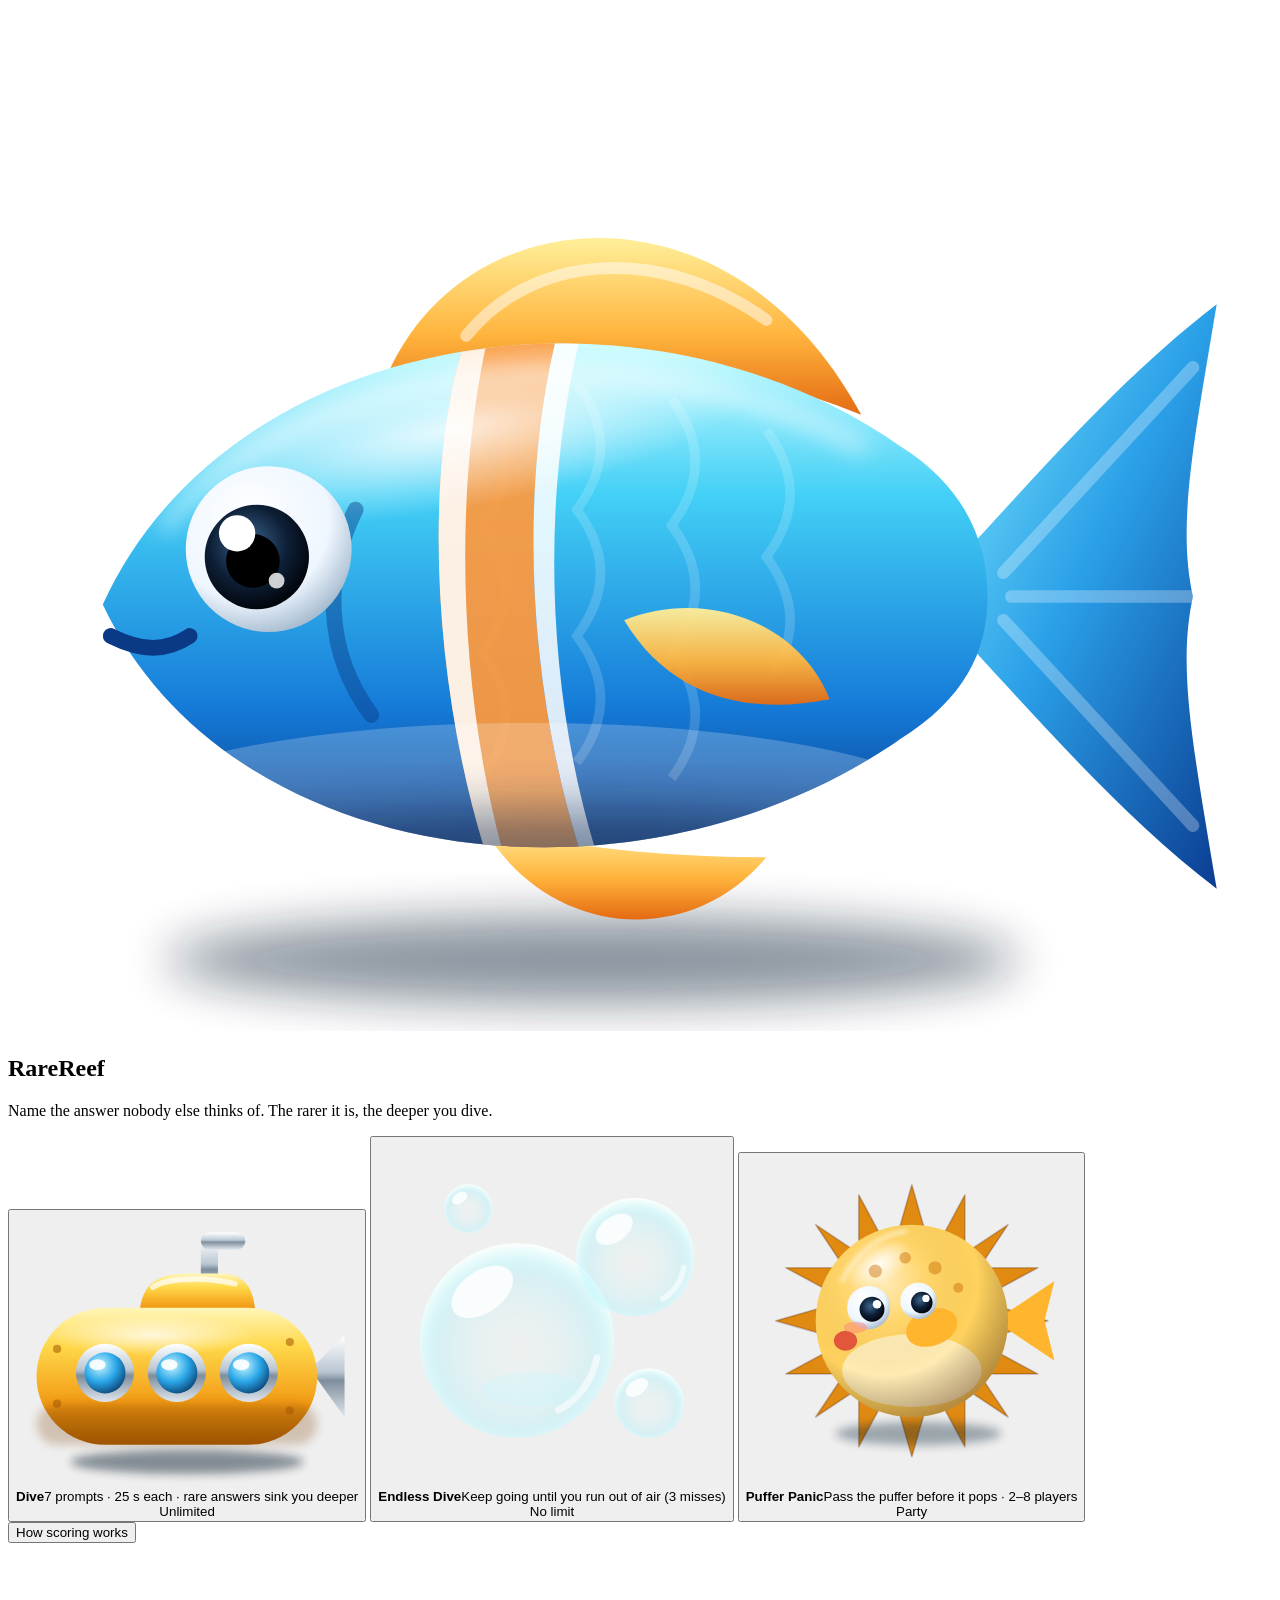
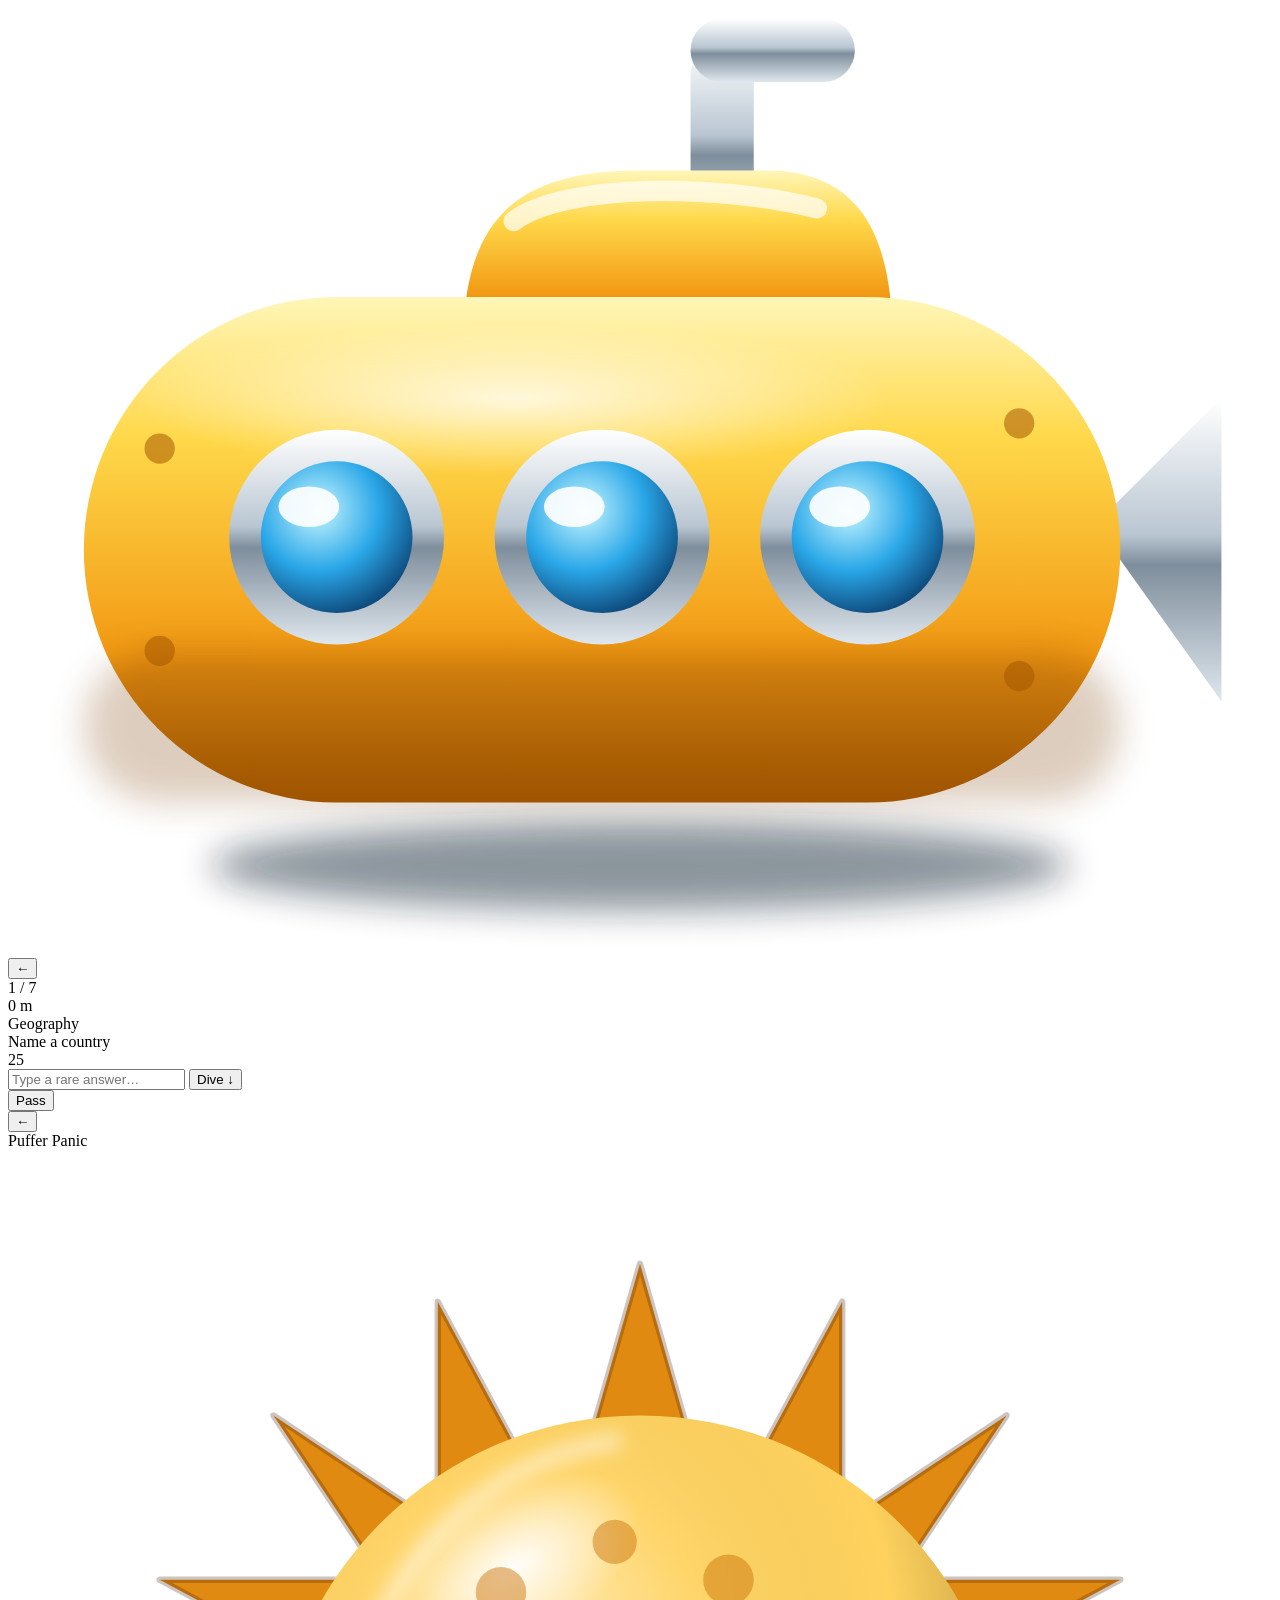
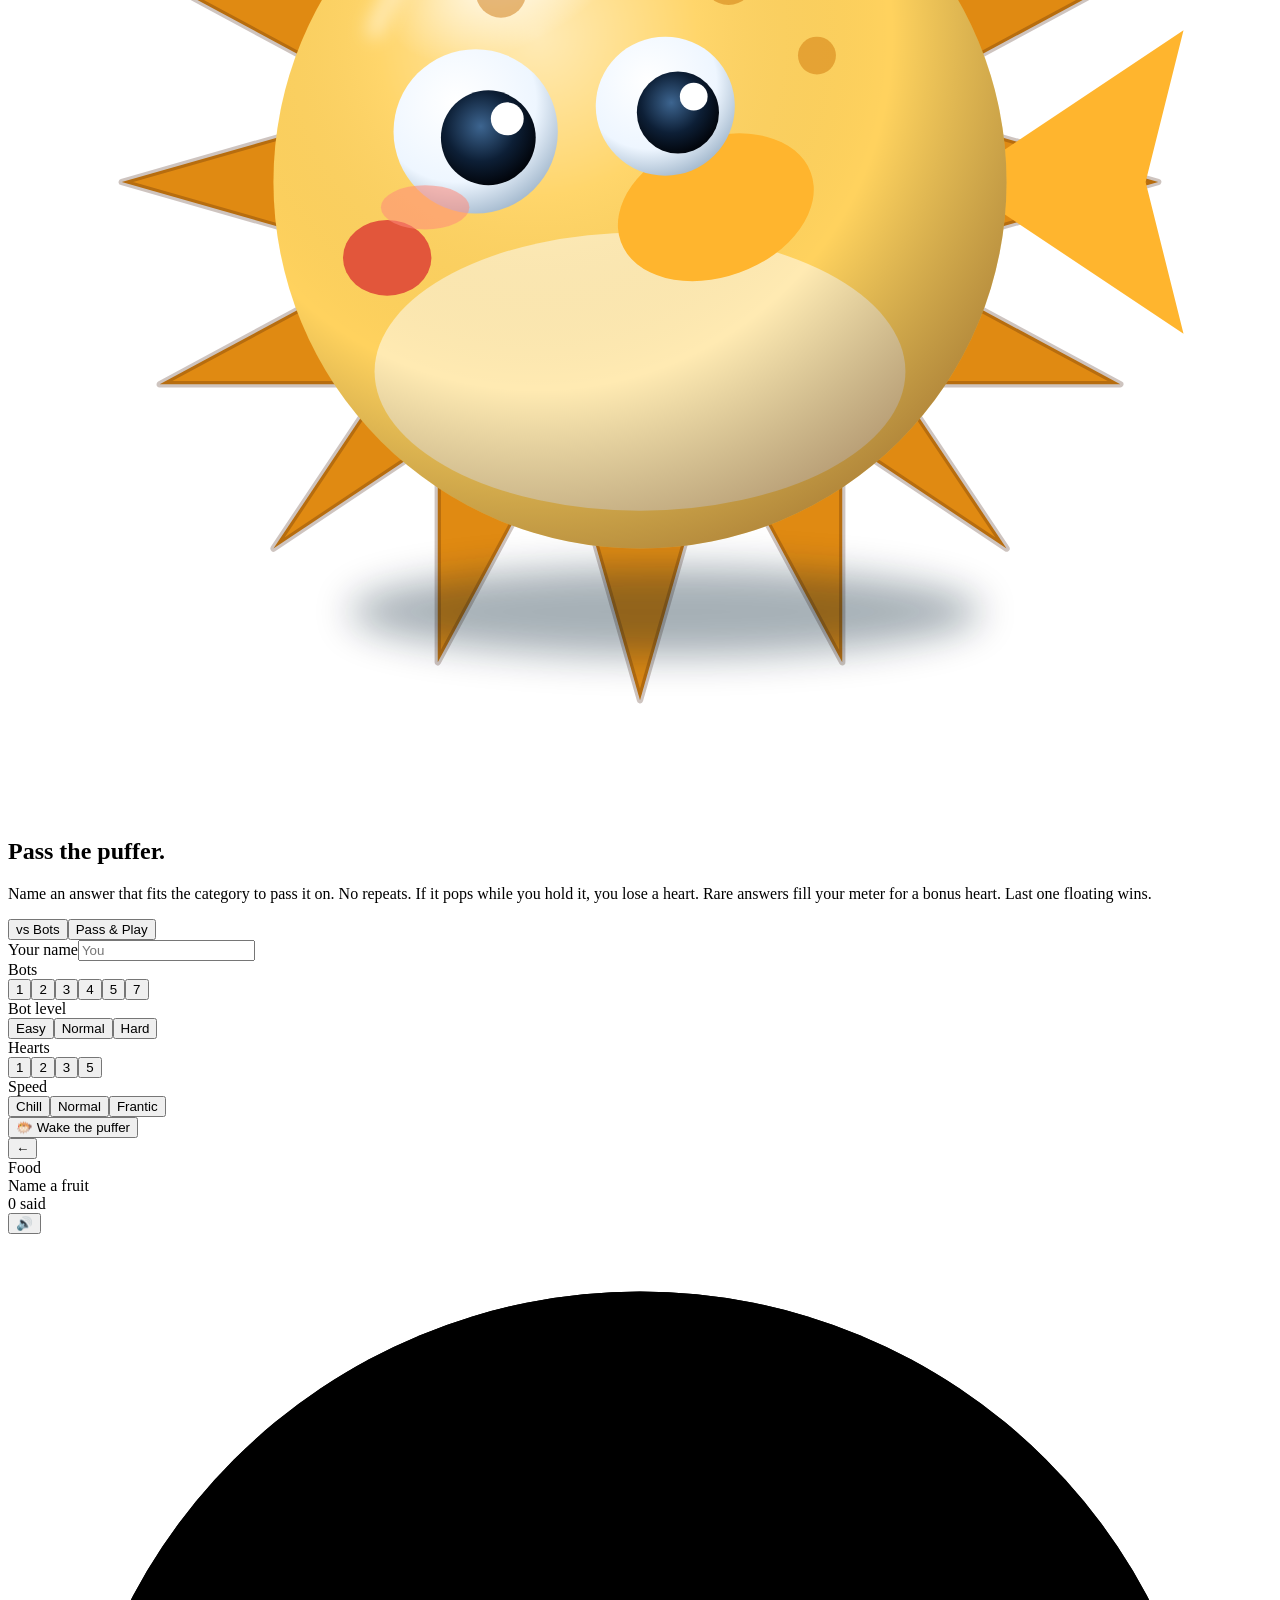
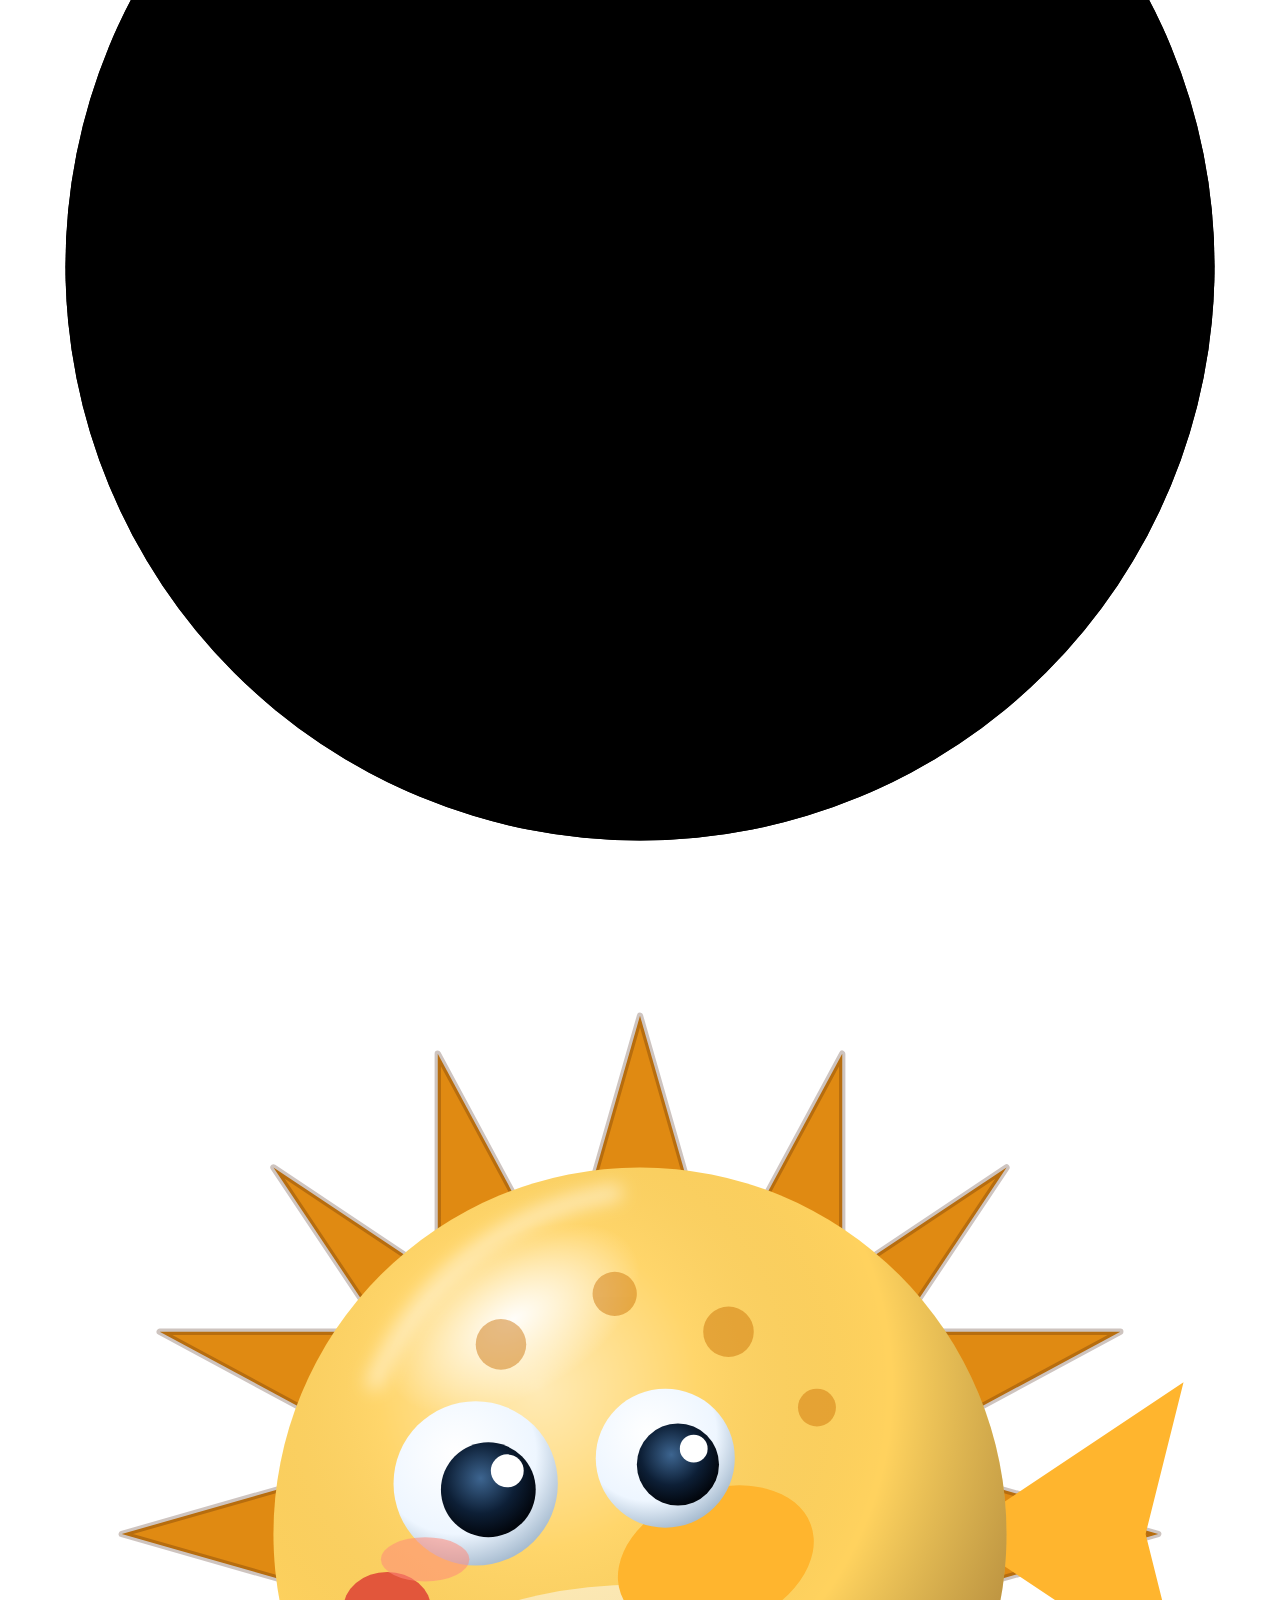
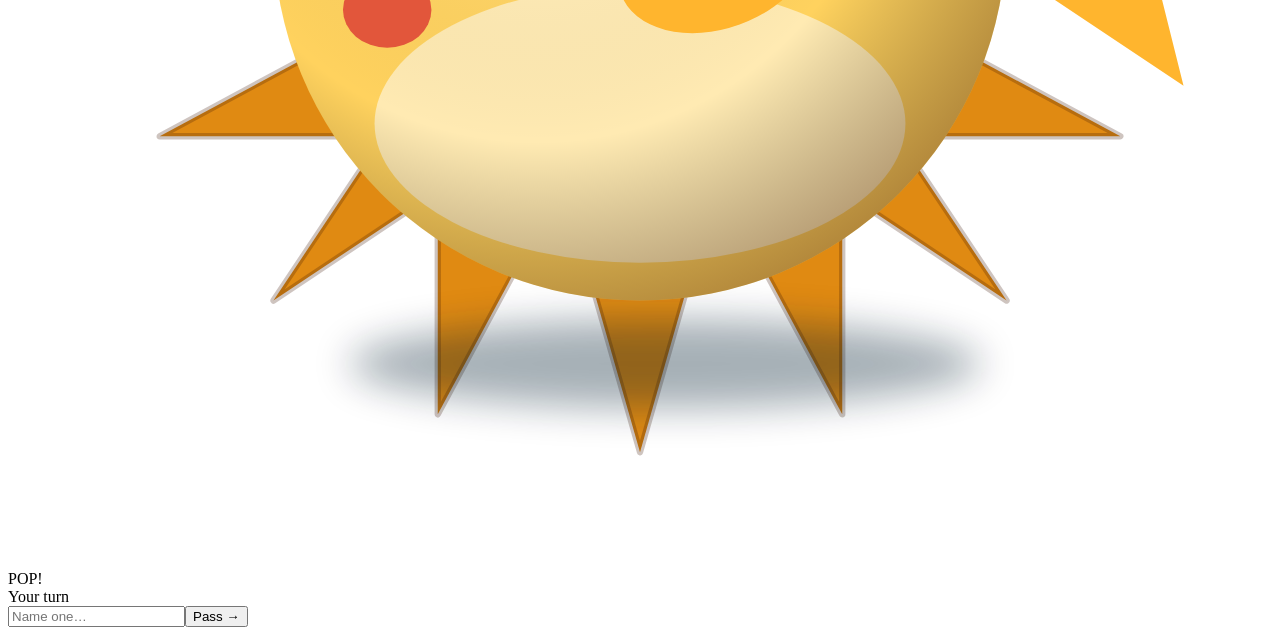
==== src/index.src.html @ 7932fa3f "Replace project with Rare Reef Unlimited rare-answer trivia game (Dive, Endless Dive) plus Puffer Pa" ====
<!DOCTYPE html>
<html lang="en">
<head>
<meta charset="utf-8">
<meta name="viewport" content="width=device-width, initial-scale=1, viewport-fit=cover">
<title>Rare Reef</title>
<link rel="preconnect" href="https://fonts.googleapis.com">
<link rel="preconnect" href="https://fonts.gstatic.com" crossorigin>
<link href="https://fonts.googleapis.com/css2?family=Fredoka:wght@500;600;700&family=Inter:wght@400;500;600;700;800&display=swap" rel="stylesheet">
<style>/*CSS*/</style>
</head>
<body>
<canvas id="sea"></canvas>
<div id="flash"></div>

<!-- ============ HOME ============ -->
<section class="screen" id="home">
  <div class="home-wrap">
    <div class="logo">
      <svg class="logo-fish" viewBox="0 0 160 110" aria-hidden="true"><use href="#fish3d"/></svg>
      <h1>Rare<span>Reef</span></h1>
    </div>
    <p class="tag">Name the answer nobody else thinks of. The rarer it is, the deeper you dive.</p>

    <div class="mode-grid">
      <button class="mode-card dive" id="goDive">
        <div class="mode-ico"><svg viewBox="0 0 100 80"><use href="#sub3d"/></svg></div>
        <div class="mode-txt"><b>Dive</b><span>7 prompts · 25 s each · rare answers sink you deeper</span></div>
        <div class="mode-badge">Unlimited</div>
      </button>
      <button class="mode-card endless" id="goEndless">
        <div class="mode-ico"><svg viewBox="0 0 100 100"><use href="#bubbles3d"/></svg></div>
        <div class="mode-txt"><b>Endless Dive</b><span>Keep going until you run out of air (3 misses)</span></div>
        <div class="mode-badge">No limit</div>
      </button>
      <button class="mode-card partyc" id="goParty">
        <div class="mode-ico"><svg viewBox="0 0 200 200"><use href="#pufferBig"/></svg></div>
        <div class="mode-txt"><b>Puffer Panic</b><span>Pass the puffer before it pops · 2–8 players</span></div>
        <div class="mode-badge hot">Party</div>
      </button>
    </div>

    <div class="packs" id="packs"></div>

    <div class="stats" id="stats"></div>
    <div class="tiers-legend" id="legend"></div>
    <button class="link" id="howBtn">How scoring works</button>
  </div>
</section>

<!-- ============ DIVE ============ -->
<section class="screen" id="dive">
  <div class="gauge" id="gauge"><div class="gauge-track" id="gaugeTrack"></div><div class="gauge-sub" id="gaugeSub"><svg viewBox="0 0 100 80"><use href="#sub3d"/></svg></div></div>
  <div class="dive-wrap">
    <div class="topbar">
      <button class="icon-btn" id="diveBack" aria-label="Back">←</button>
      <div class="round" id="roundLbl">1 / 7</div>
      <div class="depth" id="depthLbl">0 m</div>
    </div>
    <div class="lives" id="lives"></div>
    <div class="prompt-card" id="promptCard">
      <div class="chip" id="packChip">Geography</div>
      <div class="prompt" id="promptTxt">Name a country</div>
      <div class="timer"><div class="timer-fill" id="timerFill"></div><span id="timerTxt">25</span></div>
      <form id="answerForm" autocomplete="off">
        <input id="answer" type="text" placeholder="Type a rare answer…" maxlength="60" autocapitalize="off" spellcheck="false">
        <button class="go" type="submit">Dive ↓</button>
      </form>
      <div class="msg" id="msg"></div>
      <button class="link small" id="passBtn">Pass</button>
    </div>
    <div class="reveal" id="reveal"></div>
  </div>
</section>

<!-- ============ RESULTS ============ -->
<section class="screen" id="results">
  <div class="res-wrap" id="resWrap"></div>
</section>

<!-- ============ PARTY SETUP ============ -->
<section class="screen" id="setup">
  <div class="setup-wrap">
    <div class="topbar"><button class="icon-btn" id="setupBack" aria-label="Back">←</button><div class="round">Puffer Panic</div><div></div></div>
    <div class="setup-hero"><svg viewBox="0 0 200 200" class="hero-puffer"><use href="#pufferBig"/></svg>
      <div><h2>Pass the puffer.</h2><p>Name an answer that fits the category to pass it on. No repeats. If it pops while you hold it, you lose a heart. Rare answers fill your meter for a bonus heart. Last one floating wins.</p></div></div>
    <div class="seg big" id="pmode"><button data-v="bots" class="on">vs Bots</button><button data-v="local">Pass &amp; Play</button></div>
    <div id="botsCfg">
      <label class="fld">Your name<input id="youName" maxlength="14" placeholder="You"></label>
      <div class="row2"><span>Bots</span><div class="seg" id="botCount"><button data-v="1">1</button><button data-v="2">2</button><button data-v="3" class="on">3</button><button data-v="4">4</button><button data-v="5">5</button><button data-v="7">7</button></div></div>
      <div class="row2"><span>Bot level</span><div class="seg" id="botLevel"><button data-v="easy">Easy</button><button data-v="normal" class="on">Normal</button><button data-v="hard">Hard</button></div></div>
    </div>
    <div id="localCfg" hidden>
      <div class="plist" id="plist"></div>
      <button class="link" id="addP">+ Add player</button>
    </div>
    <div class="row2"><span>Hearts</span><div class="seg" id="lifeSeg"><button data-v="1">1</button><button data-v="2" class="on">2</button><button data-v="3">3</button><button data-v="5">5</button></div></div>
    <div class="row2"><span>Speed</span><div class="seg" id="speedSeg"><button data-v="chill">Chill</button><button data-v="normal" class="on">Normal</button><button data-v="frantic">Frantic</button></div></div>
    <button class="cta" id="wake">🐡 Wake the puffer</button>
  </div>
</section>

<!-- ============ PARTY ============ -->
<section class="screen" id="party">
  <div class="party-top">
    <button class="icon-btn" id="partyBack" aria-label="Leave">←</button>
    <div class="cat-banner"><div class="chip" id="pPack">Food</div><div class="cat-q" id="pPrompt">Name a fruit</div><div class="cat-used" id="pUsed">0 said</div></div>
    <button class="icon-btn" id="muteBtn" aria-label="Sound">🔊</button>
  </div>
  <div class="arena" id="arena">
    <div class="ring" id="ring"></div>
    <div class="puffer-wrap" id="pufferWrap">
      <svg class="clock" viewBox="0 0 220 220"><circle cx="110" cy="110" r="100" class="clock-bg"/><circle cx="110" cy="110" r="100" class="clock-fg" id="clockFg"/></svg>
      <div class="puffer" id="puffer"><svg viewBox="0 0 200 200"><use href="#pufferBig"/></svg></div>
      <div class="pointer" id="pointer"></div>
      <div class="pop-txt" id="popTxt">POP!</div>
    </div>
  </div>
  <div class="party-bottom">
    <div class="turn-lbl" id="turnLbl">Your turn</div>
    <form id="pForm" autocomplete="off"><input id="pInput" maxlength="60" placeholder="Name one…" autocapitalize="off" spellcheck="false"><button class="go" type="submit">Pass →</button></form>
    <div class="pmsg" id="pMsg"></div>
    <div class="used" id="usedList"></div>
  </div>
</section>

<!-- ============ MODAL ============ -->
<div class="modal" id="modal" hidden><div class="modal-card" id="modalCard"></div></div>

<!-- ============ SVG SYMBOLS ============ -->
<svg width="0" height="0" style="position:absolute" aria-hidden="true">
  <defs>
    <!-- shared 3D lighting for the puffer (colour comes from CSS vars on the body underneath) -->
    <radialGradient id="pfShade" cx=".36" cy=".3" r=".78"><stop offset="0" stop-color="#fff" stop-opacity=".55"/><stop offset=".28" stop-color="#fff" stop-opacity=".08"/><stop offset=".62" stop-color="#000" stop-opacity="0"/><stop offset="1" stop-color="#3a0d00" stop-opacity=".42"/></radialGradient>
    <radialGradient id="pfSpec" cx=".5" cy=".5" r=".5"><stop offset="0" stop-color="#fff" stop-opacity=".95"/><stop offset="1" stop-color="#fff" stop-opacity="0"/></radialGradient>
    <radialGradient id="glassEye" cx=".38" cy=".32" r=".75"><stop offset="0" stop-color="#fff"/><stop offset=".65" stop-color="#eef6ff"/><stop offset="1" stop-color="#9bb2c8"/></radialGradient>
    <radialGradient id="irisDeep" cx=".42" cy=".38" r=".62"><stop offset="0" stop-color="#3d6590"/><stop offset=".6" stop-color="#0d1f36"/><stop offset="1" stop-color="#02060d"/></radialGradient>
    <linearGradient id="spineShade" x1="0" y1="0" x2="1" y2="1"><stop offset="0" stop-color="#fff" stop-opacity=".35"/><stop offset="1" stop-color="#000" stop-opacity=".25"/></linearGradient>
    <filter id="softBlur" x="-50%" y="-50%" width="200%" height="200%"><feGaussianBlur stdDeviation="3"/></filter>
    <filter id="softBlur2" x="-50%" y="-50%" width="200%" height="200%"><feGaussianBlur stdDeviation="1.4"/></filter>

    <!-- realistic glossy fish logo -->
    <linearGradient id="f3body" x1="0" y1="0" x2="0" y2="1"><stop offset="0" stop-color="#c9fdff"/><stop offset=".3" stop-color="#43d0f6"/><stop offset=".72" stop-color="#157bd8"/><stop offset="1" stop-color="#0a3a86"/></linearGradient>
    <linearGradient id="f3tail" x1="0" y1="0" x2="1" y2="1"><stop offset="0" stop-color="#8af5ff"/><stop offset=".5" stop-color="#2a9fe8"/><stop offset="1" stop-color="#0b3d92"/></linearGradient>
    <linearGradient id="f3fin" x1="0" y1="0" x2="0" y2="1"><stop offset="0" stop-color="#ffef9a"/><stop offset=".55" stop-color="#ffb43d"/><stop offset="1" stop-color="#e46a12"/></linearGradient>
    <radialGradient id="f3spec" cx=".5" cy=".5" r=".5"><stop offset="0" stop-color="#fff" stop-opacity=".95"/><stop offset="1" stop-color="#fff" stop-opacity="0"/></radialGradient>
    <clipPath id="f3clip"><path d="M12 56 C28 21 80 13 113 36 C121 41 124 48 124 55 C124 62 121 68 113 73 C80 96 28 90 12 56Z"/></clipPath>
    <symbol id="fish3d" viewBox="0 0 160 110">
      <ellipse cx="74" cy="101" rx="54" ry="5.5" fill="#00142b" opacity=".45" filter="url(#softBlur)"/>
      <path d="M116 55 C130 40 140 28 153 18 C150 36 148 46 150 55 C148 64 150 74 153 92 C140 82 130 70 116 55Z" fill="url(#f3tail)"/>
      <path d="M126 52 L150 26 M127 55 L150 55 M126 58 L150 84" stroke="#fff" stroke-opacity=".28" stroke-width="1.6" fill="none" stroke-linecap="round"/>
      <path d="M48 27 C58 4 92 2 108 32 C88 24 66 22 48 27Z" fill="url(#f3fin)"/>
      <path d="M58 22 C66 12 82 10 96 20" stroke="#fff" stroke-opacity=".5" stroke-width="1.5" fill="none" stroke-linecap="round"/>
      <path d="M60 84 C68 98 86 100 96 88 C84 88 72 87 60 84Z" fill="url(#f3fin)"/>
      <path d="M12 56 C28 21 80 13 113 36 C121 41 124 48 124 55 C124 62 121 68 113 73 C80 96 28 90 12 56Z" fill="url(#f3body)"/>
      <g clip-path="url(#f3clip)">
        <g fill="none" stroke="#fff" stroke-opacity=".16" stroke-width="1.2">
          <path d="M60 30 q6 8 0 16 q6 8 0 16 q6 8 0 16"/><path d="M72 28 q6 8 0 16 q6 8 0 16 q6 8 0 16"/><path d="M84 30 q6 8 0 16 q6 8 0 16 q6 8 0 16"/><path d="M96 34 q6 8 0 16 q6 8 0 16"/>
        </g>
        <path d="M58 22 C52 40 54 70 62 92 L74 92 C66 70 64 42 70 20Z" fill="#ff9a3d" opacity=".92"/>
        <path d="M58 22 C52 40 54 70 62 92 L64 92 C57 70 56 42 61 21Z" fill="#fff" opacity=".85"/>
        <path d="M70 20 C64 42 66 70 74 92 L76 92 C68 70 67 42 73 20Z" fill="#fff" opacity=".85"/>
        <ellipse cx="66" cy="84" rx="56" ry="13" fill="#fff" opacity=".22"/>
        <ellipse cx="70" cy="96" rx="70" ry="14" fill="#021a44" opacity=".45" filter="url(#softBlur)"/>
        <ellipse cx="56" cy="34" rx="40" ry="10" fill="url(#f3spec)" opacity=".85" transform="rotate(-10 56 34)"/>
      </g>
      <path d="M20 46 C36 26 78 20 108 36" stroke="#fff" stroke-opacity=".65" stroke-width="1.6" fill="none" stroke-linecap="round" filter="url(#softBlur2)"/>
      <path d="M44 44 C40 52 40 62 46 70" stroke="#0a3a86" stroke-opacity=".45" stroke-width="2" fill="none" stroke-linecap="round"/>
      <path d="M78 58 C88 54 100 58 104 68 C94 70 84 68 78 58Z" fill="url(#f3fin)" opacity=".95"/>
      <circle cx="33" cy="49" r="10.5" fill="url(#glassEye)"/>
      <circle cx="31.5" cy="50" r="6.6" fill="url(#irisDeep)"/>
      <circle cx="31" cy="50.5" r="3.4" fill="#000"/>
      <circle cx="29" cy="47" r="2.3" fill="#fff"/><circle cx="34" cy="53" r="1" fill="#fff" opacity=".8"/>
      <path d="M13 60 C17 62 20 62 23 60" stroke="#0a3a86" stroke-width="2" fill="none" stroke-linecap="round"/>
    </symbol>

    <!-- glossy yellow submarine -->
    <linearGradient id="subHull" x1="0" y1="0" x2="0" y2="1"><stop offset="0" stop-color="#fff6b8"/><stop offset=".28" stop-color="#ffd84a"/><stop offset=".7" stop-color="#f29a14"/><stop offset="1" stop-color="#a65800"/></linearGradient>
    <linearGradient id="metal" x1="0" y1="0" x2="0" y2="1"><stop offset="0" stop-color="#ffffff"/><stop offset=".45" stop-color="#b9c6d2"/><stop offset=".55" stop-color="#7f8e9c"/><stop offset="1" stop-color="#dfe7ee"/></linearGradient>
    <radialGradient id="porthole" cx=".38" cy=".32" r=".8"><stop offset="0" stop-color="#c8f6ff"/><stop offset=".5" stop-color="#2aa7e8"/><stop offset="1" stop-color="#06305e"/></radialGradient>
    <symbol id="sub3d" viewBox="0 0 100 80">
      <ellipse cx="50" cy="73" rx="34" ry="3.5" fill="#001426" opacity=".45" filter="url(#softBlur2)"/>
      <rect x="54" y="8" width="5" height="16" rx="2.5" fill="url(#metal)"/><rect x="54" y="6" width="13" height="5" rx="2.5" fill="url(#metal)"/>
      <path d="M36 32 C36 22 40 18 50 18 L60 18 C68 18 70 24 70 32Z" fill="url(#subHull)"/>
      <path d="M40 22 C44 19 56 19 64 21" stroke="#fff" stroke-opacity=".7" stroke-width="1.6" fill="none" stroke-linecap="round"/>
      <path d="M86 46 L96 36 L96 60 Z" fill="url(#metal)"/>
      <ellipse cx="84" cy="48" rx="3" ry="9" fill="url(#metal)"/>
      <rect x="6" y="28" width="82" height="40" rx="20" fill="url(#subHull)"/>
      <ellipse cx="40" cy="36" rx="30" ry="6" fill="url(#f3spec)" opacity=".8"/>
      <rect x="6" y="56" width="82" height="12" rx="6" fill="#7a3d00" opacity=".25" filter="url(#softBlur2)"/>
      <g><circle cx="26" cy="47" r="8.5" fill="url(#metal)"/><circle cx="26" cy="47" r="6" fill="url(#porthole)"/><ellipse cx="23.8" cy="44.6" rx="2.4" ry="1.6" fill="#fff" opacity=".9"/></g>
      <g><circle cx="47" cy="47" r="8.5" fill="url(#metal)"/><circle cx="47" cy="47" r="6" fill="url(#porthole)"/><ellipse cx="44.8" cy="44.6" rx="2.4" ry="1.6" fill="#fff" opacity=".9"/></g>
      <g><circle cx="68" cy="47" r="8.5" fill="url(#metal)"/><circle cx="68" cy="47" r="6" fill="url(#porthole)"/><ellipse cx="65.8" cy="44.6" rx="2.4" ry="1.6" fill="#fff" opacity=".9"/></g>
      <g fill="#a65800" opacity=".55"><circle cx="12" cy="40" r="1.2"/><circle cx="12" cy="56" r="1.2"/><circle cx="80" cy="38" r="1.2"/><circle cx="80" cy="58" r="1.2"/></g>
    </symbol>

    <!-- glass bubbles -->
    <radialGradient id="bub" cx=".5" cy=".55" r=".55"><stop offset="0" stop-color="#e9fffb" stop-opacity=".08"/><stop offset=".7" stop-color="#9ff3ff" stop-opacity=".28"/><stop offset=".92" stop-color="#e6ffff" stop-opacity=".75"/><stop offset="1" stop-color="#fff" stop-opacity=".95"/></radialGradient>
    <symbol id="bubbles3d" viewBox="0 0 100 100">
      <g><circle cx="40" cy="58" r="28" fill="url(#bub)"/><ellipse cx="30" cy="44" rx="10" ry="6" fill="#fff" opacity=".85" transform="rotate(-35 30 44)"/><path d="M52 78 A22 22 0 0 0 63 63" stroke="#fff" stroke-width="2" stroke-opacity=".6" fill="none" stroke-linecap="round"/><ellipse cx="44" cy="72" rx="14" ry="5" fill="#bff7ff" opacity=".25"/></g>
      <g><circle cx="74" cy="34" r="17" fill="url(#bub)"/><ellipse cx="68" cy="26" rx="6" ry="3.6" fill="#fff" opacity=".85" transform="rotate(-35 68 26)"/><path d="M82 46 A13 13 0 0 0 88 37" stroke="#fff" stroke-width="1.6" stroke-opacity=".6" fill="none" stroke-linecap="round"/></g>
      <g><circle cx="78" cy="76" r="10" fill="url(#bub)"/><ellipse cx="74.5" cy="71.5" rx="3.6" ry="2.2" fill="#fff" opacity=".85" transform="rotate(-35 74.5 71.5)"/></g>
      <g><circle cx="26" cy="20" r="7" fill="url(#bub)"/><ellipse cx="23.5" cy="17" rx="2.4" ry="1.5" fill="#fff" opacity=".85" transform="rotate(-35 23.5 17)"/></g>
    </symbol>

        <symbol id="pufferBig" viewBox="0 0 200 200">
      <g class="spines" style="fill:var(--spine,#e08a12)" stroke="rgba(60,20,0,.25)" stroke-width="1" stroke-linejoin="round">
        <path d="M100 18 L108 46 L92 46Z"/><path d="M100 182 L92 154 L108 154Z"/><path d="M18 100 L46 92 L46 108Z"/><path d="M182 100 L154 108 L154 92Z"/>
        <path d="M42 42 L66 58 L58 66Z"/><path d="M158 158 L134 142 L142 134Z"/><path d="M158 42 L142 66 L134 58Z"/><path d="M42 158 L58 134 L66 142Z"/>
        <path d="M68 24 L82 50 L68 54Z"/><path d="M132 24 L132 54 L118 50Z"/><path d="M24 68 L54 68 L50 82Z"/><path d="M24 132 L50 118 L54 132Z"/>
        <path d="M176 68 L150 82 L146 68Z"/><path d="M176 132 L146 132 L150 118Z"/><path d="M68 176 L68 146 L82 150Z"/><path d="M132 176 L118 150 L132 146Z"/>
      </g>
      <path d="M150 100 L186 76 L180 100 L186 124Z" style="fill:var(--pf2,#ffb52e)"/>
      <ellipse cx="104" cy="168" rx="50" ry="7" fill="#001a2e" opacity=".35" filter="url(#softBlur)"/><circle cx="100" cy="100" r="58" style="fill:var(--pf1,#ffd25e)"/>
      <ellipse cx="100" cy="130" rx="42" ry="22" fill="#fff6d6" opacity=".7"/><circle cx="100" cy="100" r="58" fill="url(#pfShade)"/><ellipse cx="80" cy="66" rx="22" ry="12" fill="url(#pfSpec)" transform="rotate(-30 80 66)"/><path d="M58 76 A50 50 0 0 1 96 46" stroke="#fff" stroke-opacity=".55" stroke-width="2.5" fill="none" stroke-linecap="round" filter="url(#softBlur2)"/>
      <g fill="#c96d00" opacity=".45"><circle cx="78" cy="70" r="4"/><circle cx="96" cy="62" r="3.5"/><circle cx="114" cy="68" r="4"/><circle cx="128" cy="80" r="3"/><circle cx="70" cy="88" r="3"/></g>
      <ellipse cx="112" cy="104" rx="16" ry="11" style="fill:var(--pf2,#ffb52e)" transform="rotate(-20 112 104)" class="fin"/>
      <circle cx="74" cy="92" r="13" fill="url(#glassEye)"/><circle cx="76" cy="93" r="7.5" fill="url(#irisDeep)" class="pupil"/><circle cx="79" cy="90" r="2.6" fill="#fff"/>
      <circle cx="104" cy="88" r="11" fill="url(#glassEye)"/><circle cx="106" cy="89" r="6.5" fill="url(#irisDeep)" class="pupil"/><circle cx="108.5" cy="86.5" r="2.2" fill="#fff"/>
      <ellipse cx="60" cy="112" rx="7" ry="6" fill="#e2563b" class="mouth"/>
      <ellipse cx="66" cy="104" rx="7" ry="3.5" fill="#ff8a7a" opacity=".55"/>
    </symbol>
    <symbol id="pufferMini" viewBox="0 0 64 64"><circle cx="32" cy="33" r="20" fill="#ffc94a"/><g fill="#e08a12"><path d="M32 6l3 9h-6z"/><path d="M32 60l-3-9h6z"/><path d="M6 33l9-3v6z"/><path d="M14 14l8 5-3 3z"/><path d="M50 52l-8-5 3-3z"/><path d="M14 52l5-8 3 3z"/></g><path d="M50 33l10-8-2 8 2 8z" fill="#ffb52e"/><circle cx="26" cy="29" r="5" fill="#fff"/><circle cx="27" cy="29.5" r="3" fill="#102033"/><circle cx="21" cy="39" r="3" fill="#e2563b"/></symbol>
  </defs>
</svg>

<script>/*BANK*/</script>
<script>/*ENGINE*/</script>
<script>/*GAME*/</script>
</body>
</html>
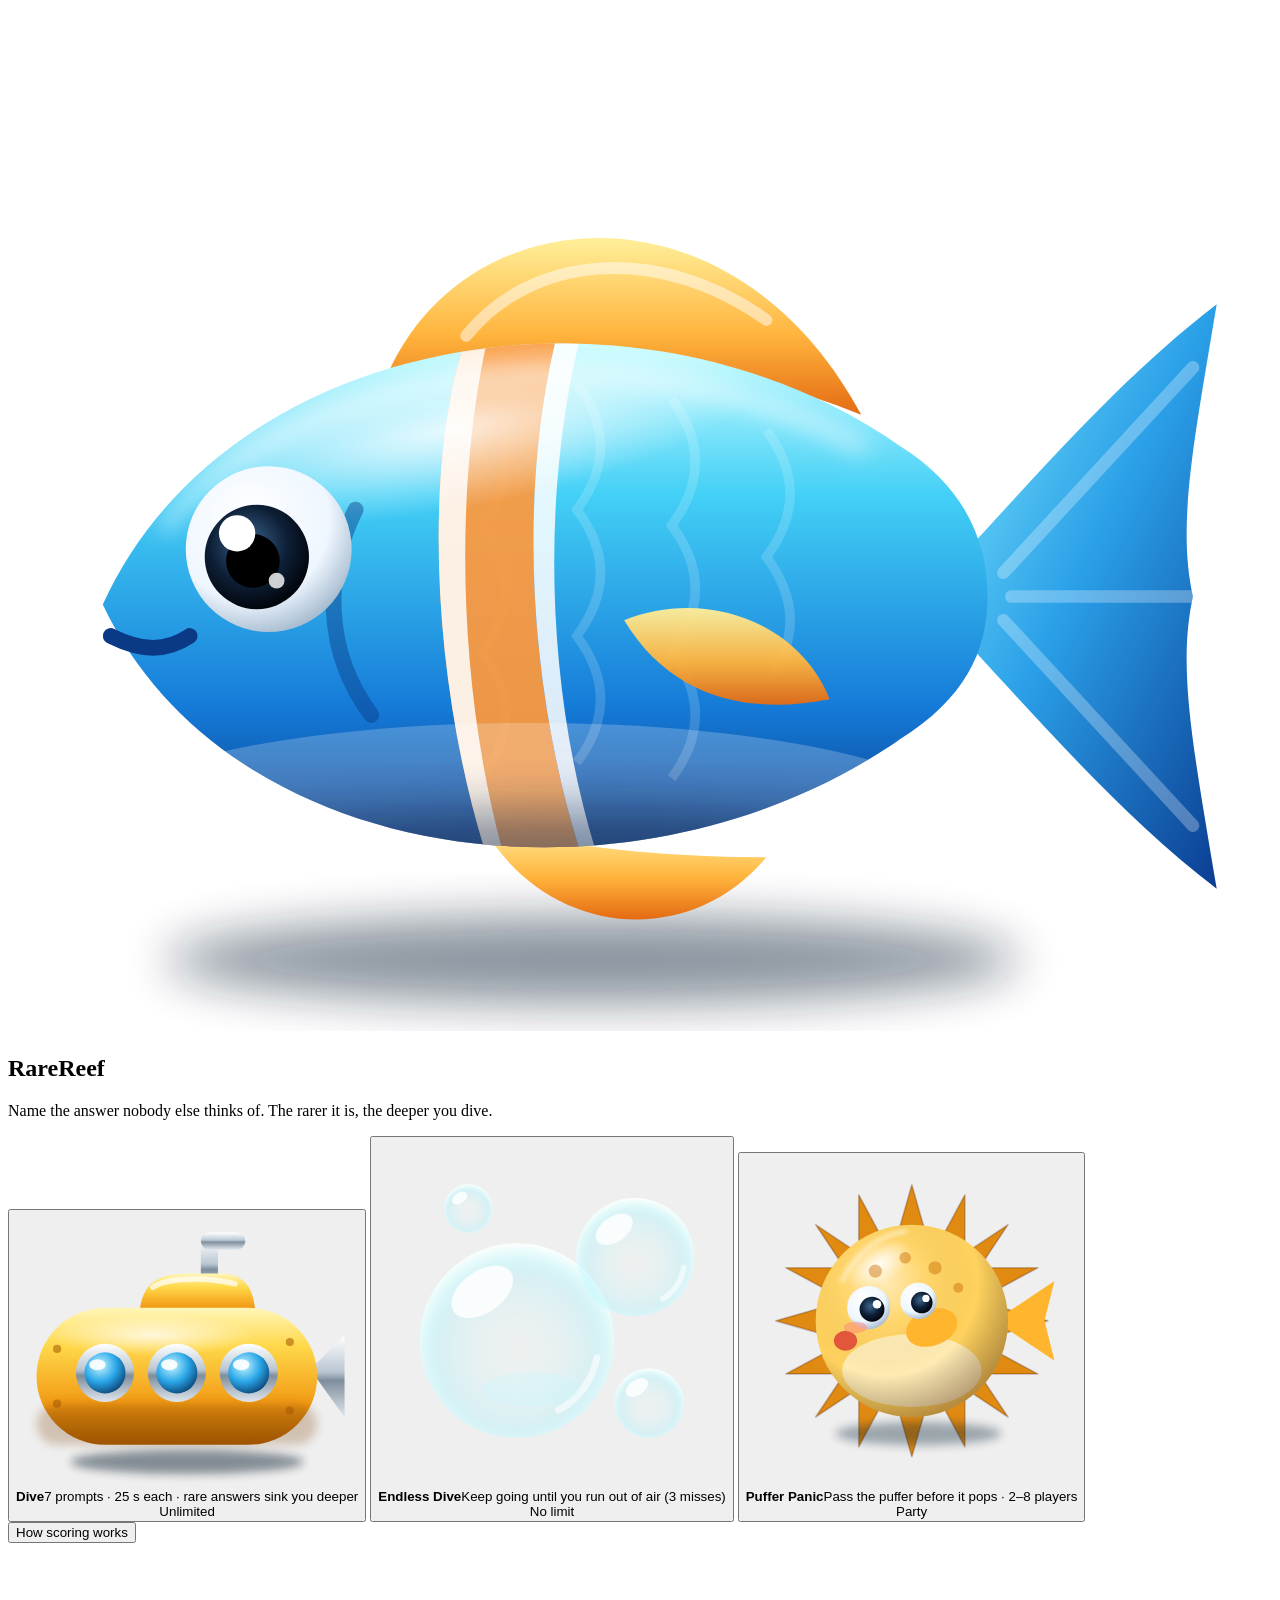
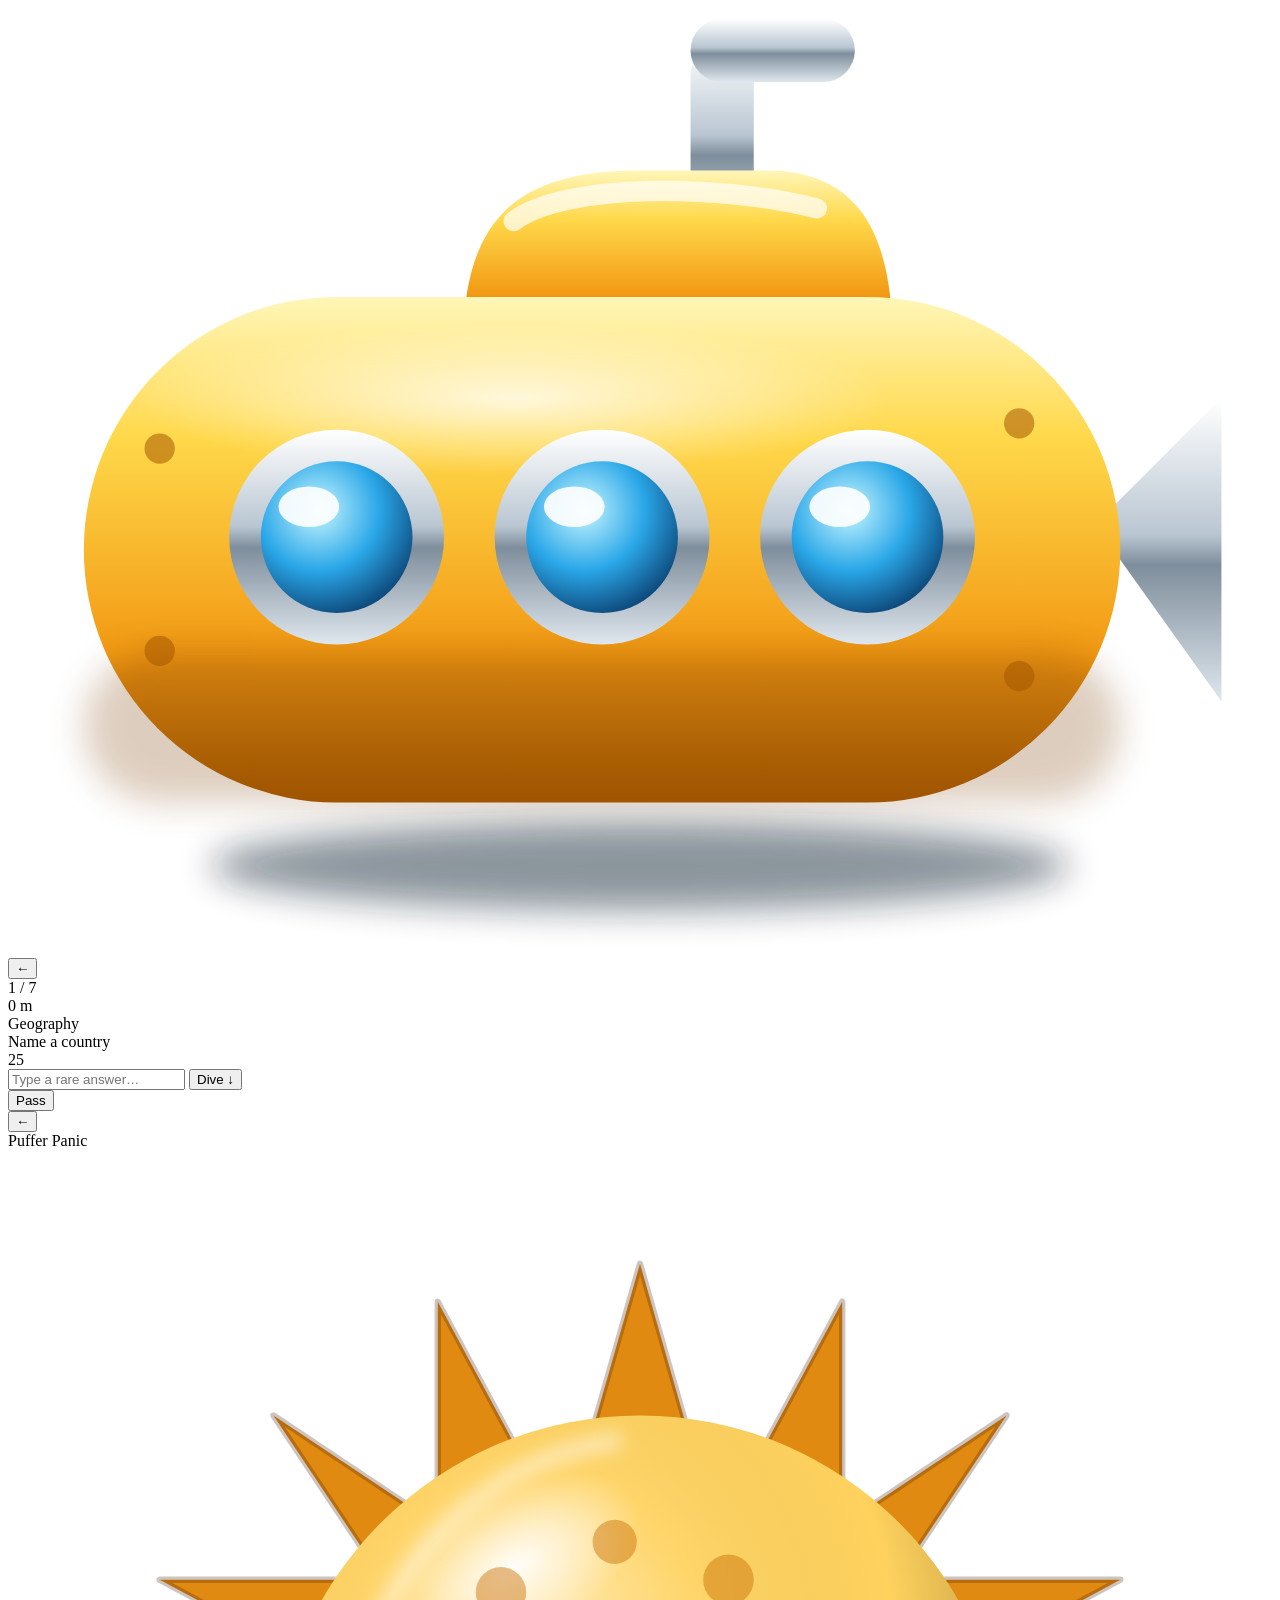
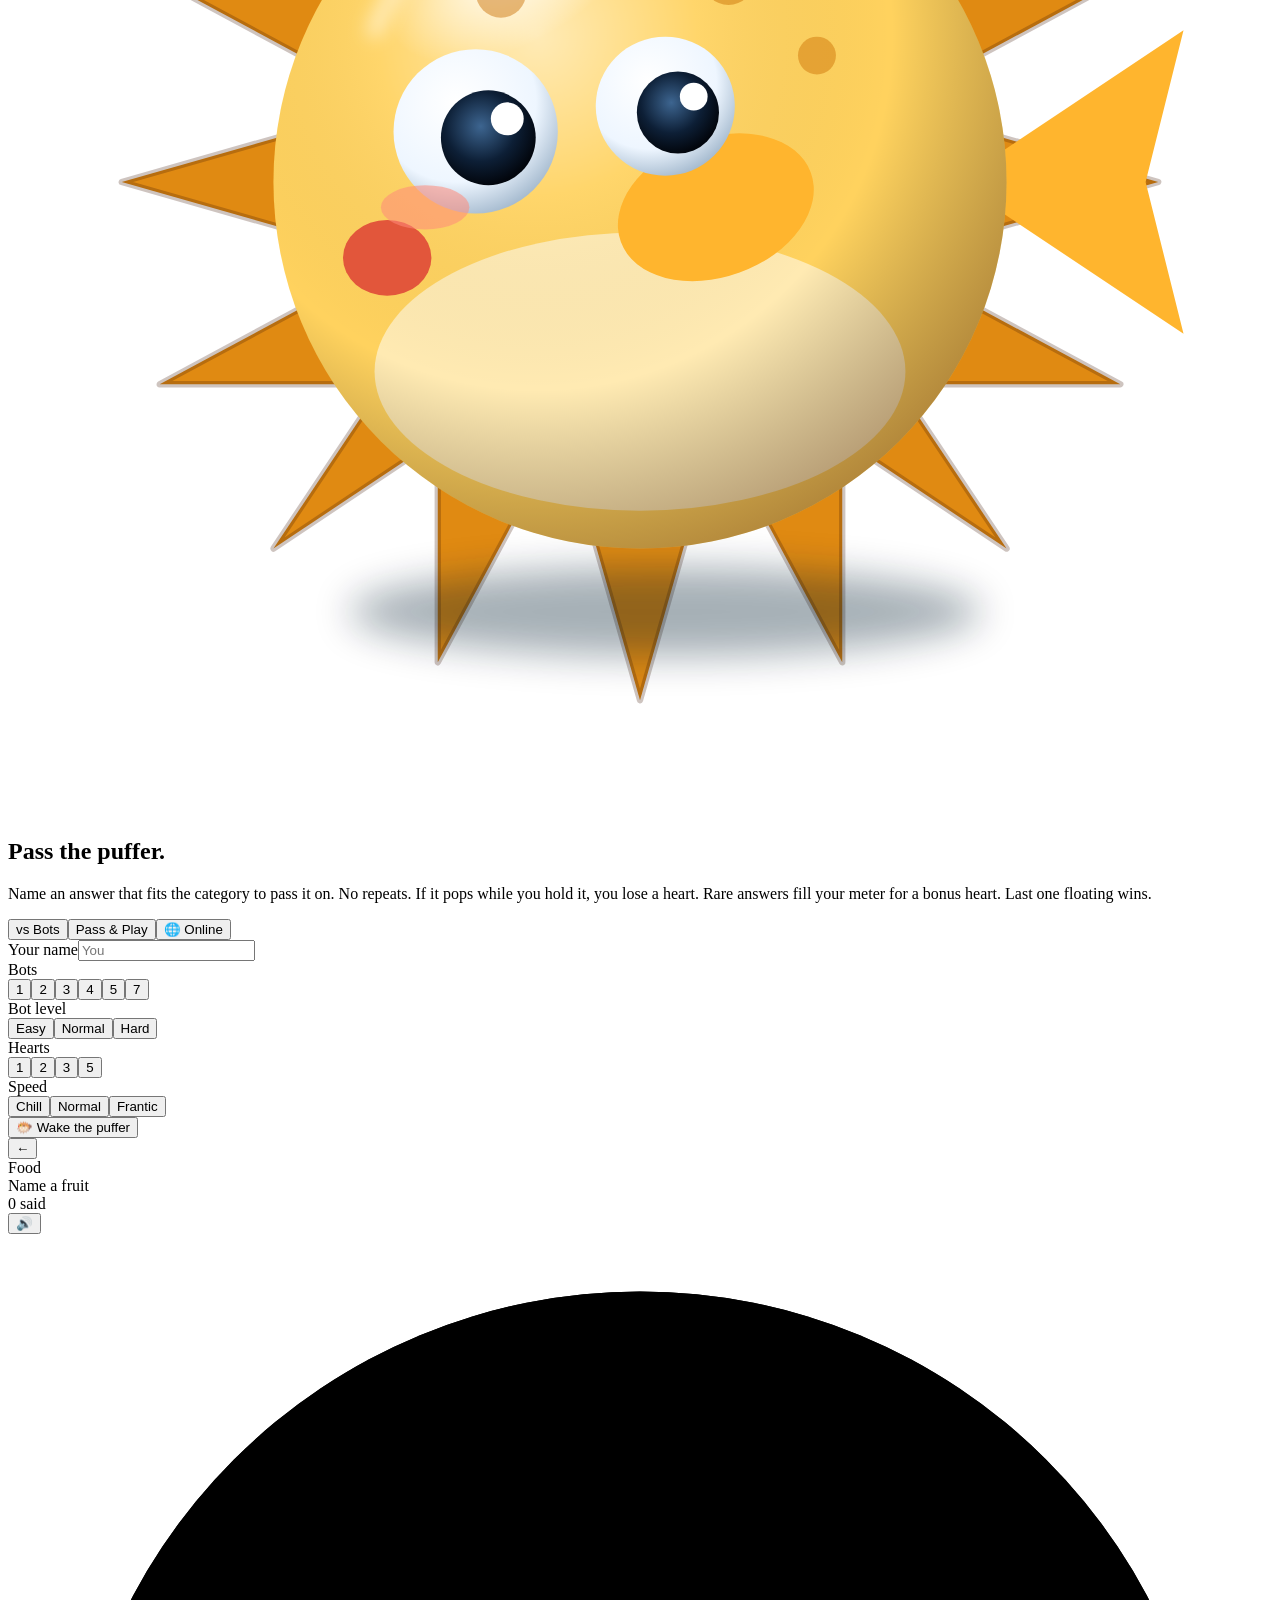
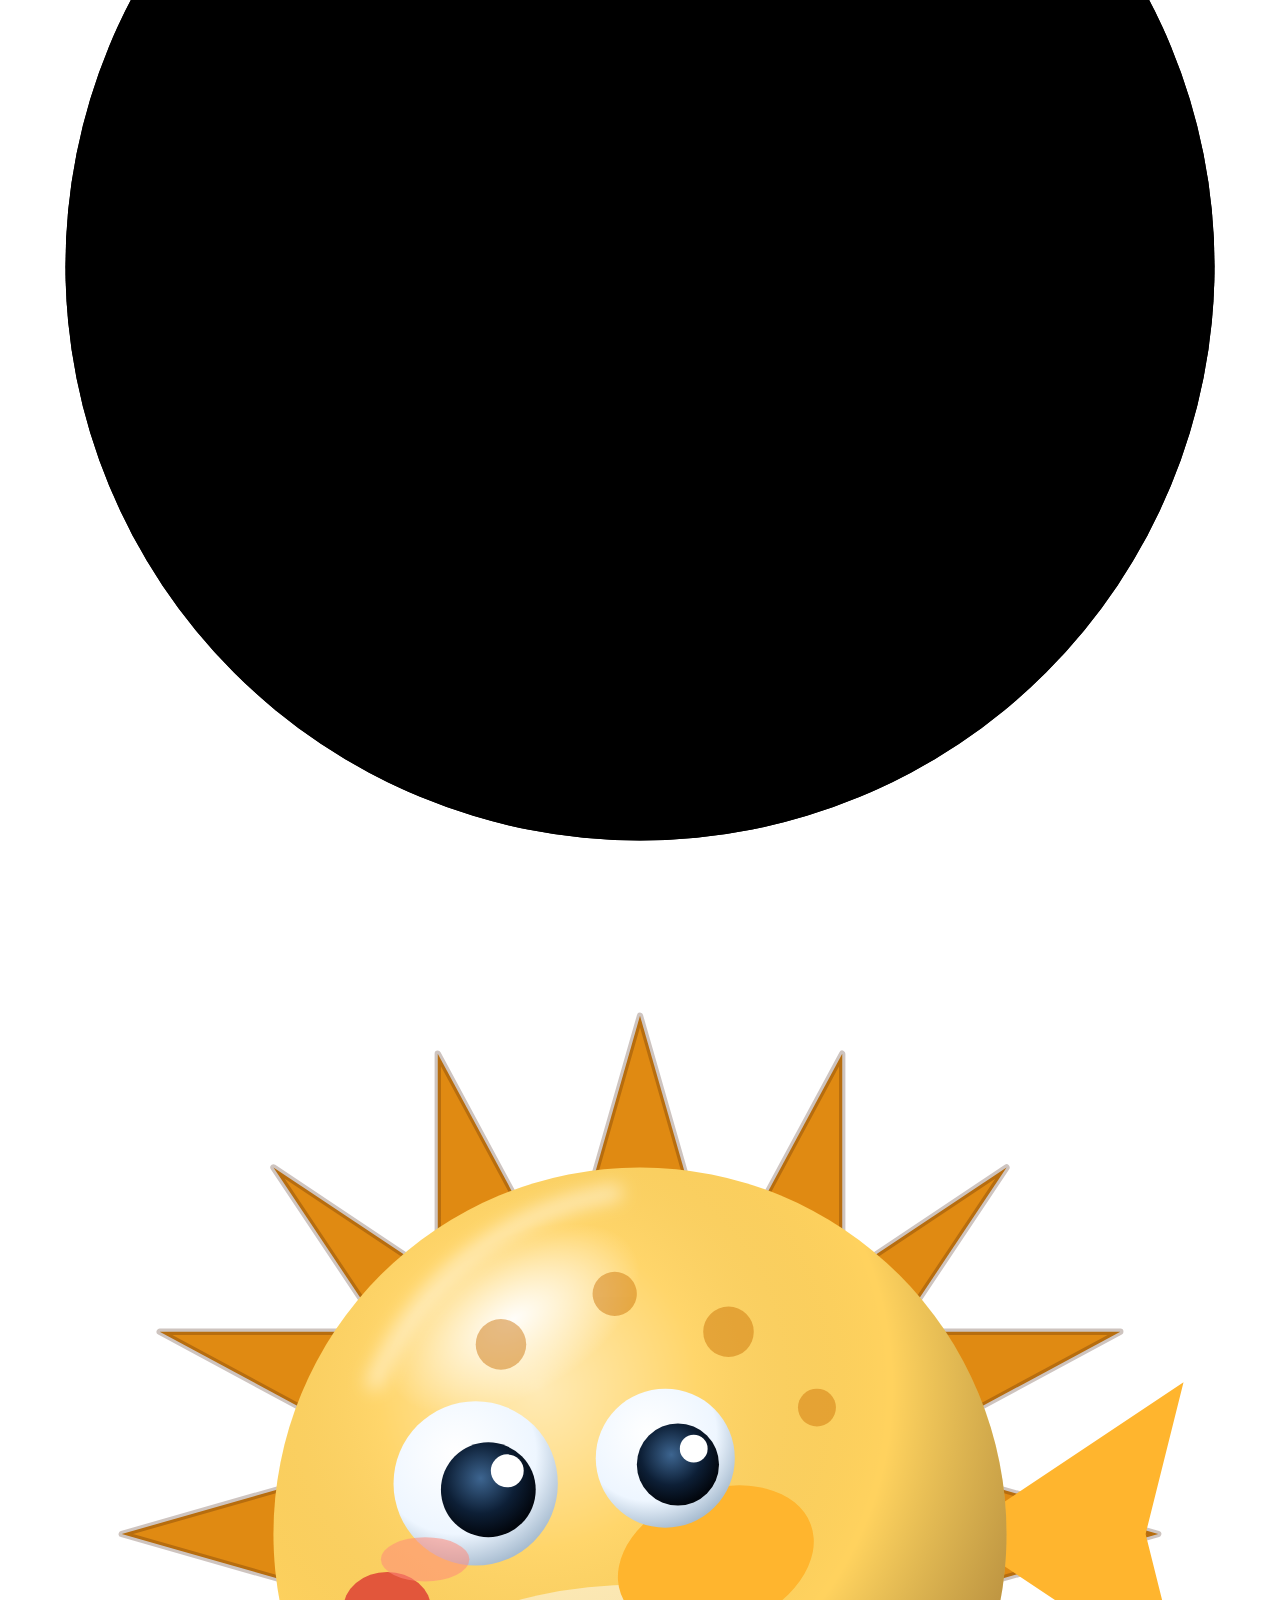
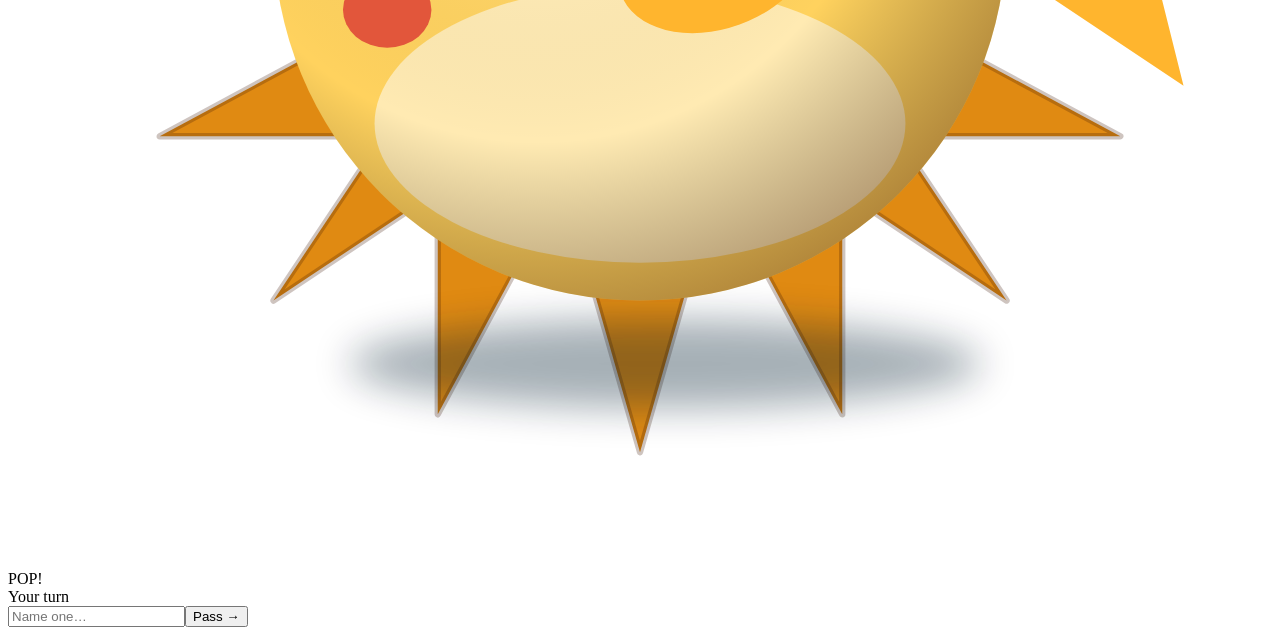
==== commit eb854815: "Add online Puffer Panic: play together on different devices Create a room, friends join with a 4-let" ====
--- a/src/index.src.html
+++ b/src/index.src.html
@@ -84,11 +84,17 @@
     <div class="topbar"><button class="icon-btn" id="setupBack" aria-label="Back">←</button><div class="round">Puffer Panic</div><div></div></div>
     <div class="setup-hero"><svg viewBox="0 0 200 200" class="hero-puffer"><use href="#pufferBig"/></svg>
       <div><h2>Pass the puffer.</h2><p>Name an answer that fits the category to pass it on. No repeats. If it pops while you hold it, you lose a heart. Rare answers fill your meter for a bonus heart. Last one floating wins.</p></div></div>
-    <div class="seg big" id="pmode"><button data-v="bots" class="on">vs Bots</button><button data-v="local">Pass &amp; Play</button></div>
+    <div class="seg big" id="pmode"><button data-v="bots" class="on">vs Bots</button><button data-v="local">Pass &amp; Play</button><button data-v="online">🌐 Online</button></div>
+    <label class="fld" id="nameFld">Your name<input id="youName" maxlength="14" placeholder="You"></label>
+    <div class="pmsg" id="pMsgSetup"></div>
     <div id="botsCfg">
-      <label class="fld">Your name<input id="youName" maxlength="14" placeholder="You"></label>
       <div class="row2"><span>Bots</span><div class="seg" id="botCount"><button data-v="1">1</button><button data-v="2">2</button><button data-v="3" class="on">3</button><button data-v="4">4</button><button data-v="5">5</button><button data-v="7">7</button></div></div>
       <div class="row2"><span>Bot level</span><div class="seg" id="botLevel"><button data-v="easy">Easy</button><button data-v="normal" class="on">Normal</button><button data-v="hard">Hard</button></div></div>
+    </div>
+    <div id="onlineCfg" hidden>
+      <p class="online-note">Play together on different phones. One person creates a room, everyone else joins with the 4-letter code.</p>
+      <button class="cta blue" id="createRoom">＋ Create a room</button>
+      <form id="joinForm" autocomplete="off" class="join-form"><input id="joinCode" maxlength="4" placeholder="CODE" autocapitalize="characters" spellcheck="false"><button class="go" type="submit">Join</button></form>
     </div>
     <div id="localCfg" hidden>
       <div class="plist" id="plist"></div>
